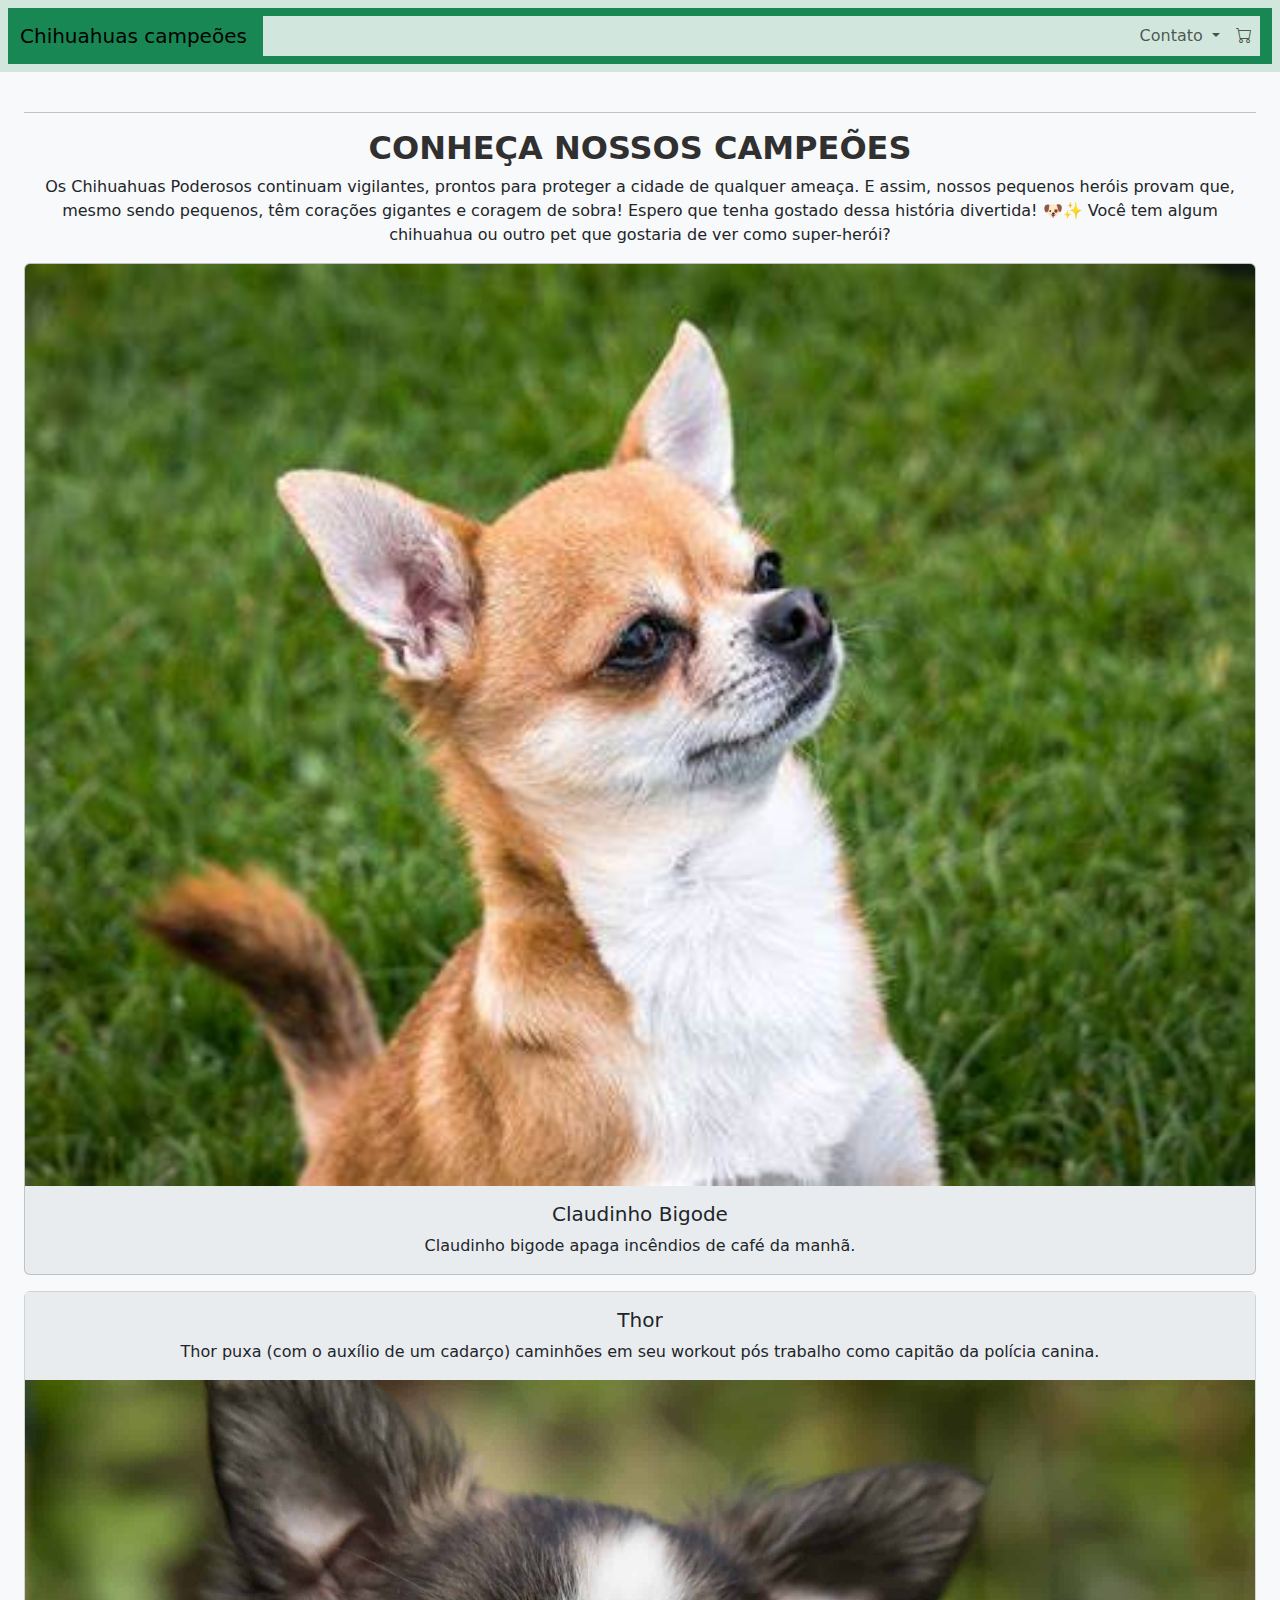
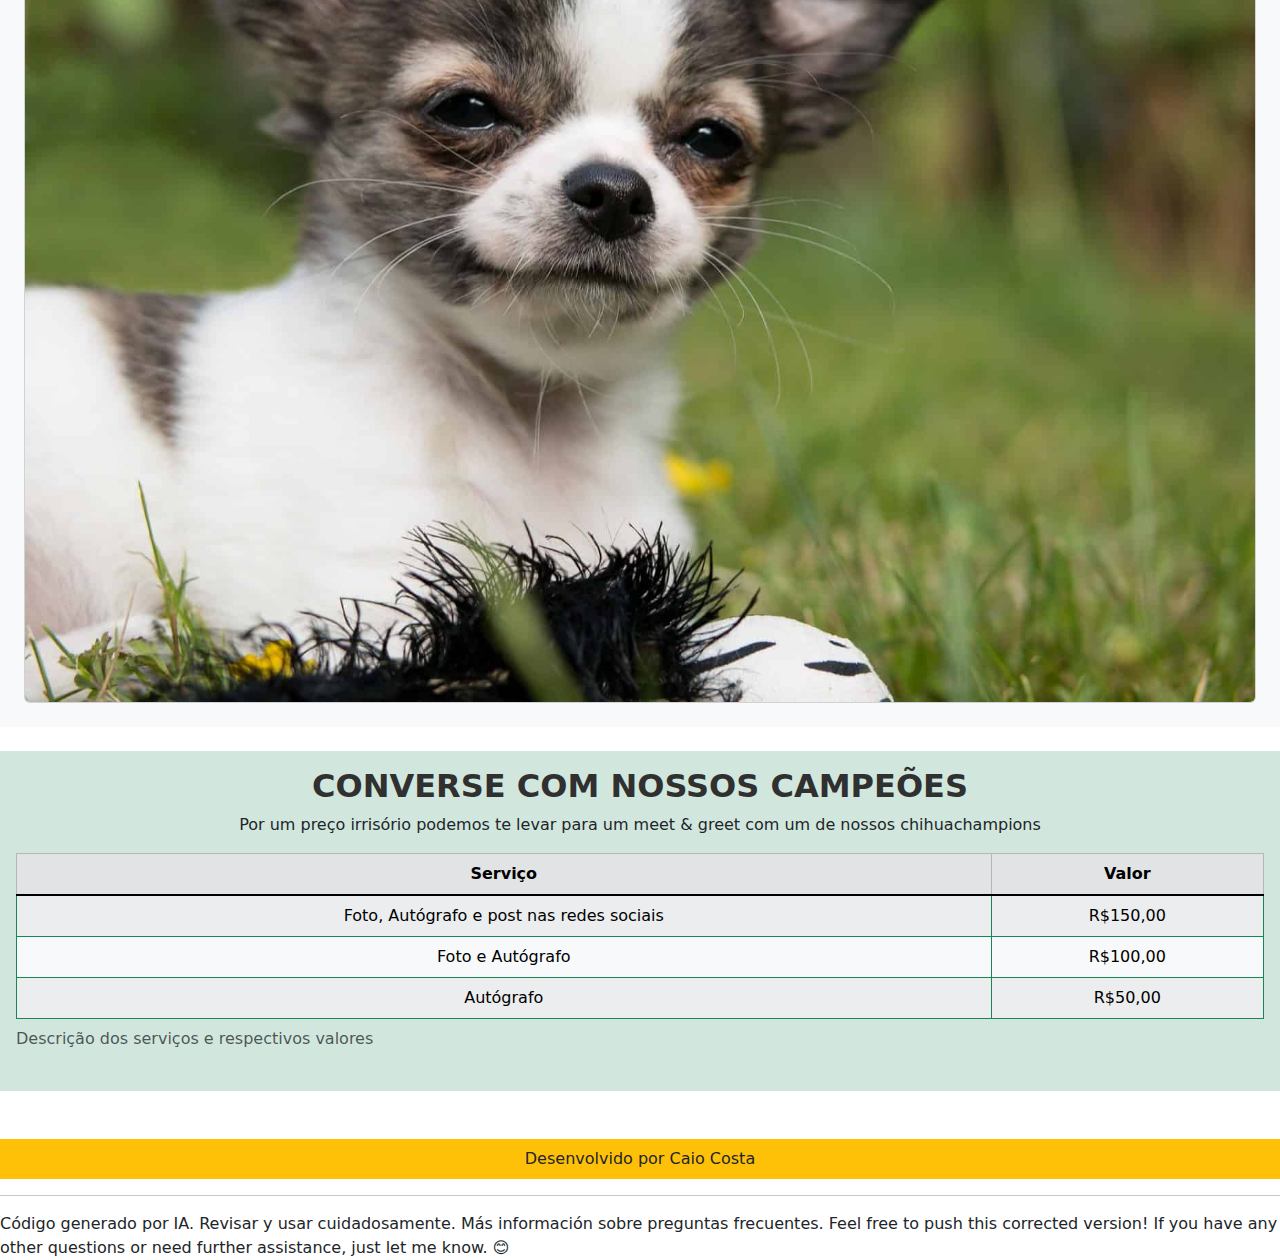
==== index.html @ 6e2e3a32 "code corrected" ====
<!DOCTYPE html>
<html lang="pt-BR">

<head>
    <meta charset="UTF-8">
    <meta name="viewport" content="width=device-width, initial-scale=1.0">
    <link href="https://cdn.jsdelivr.net/npm/bootstrap@5.3.3/dist/css/bootstrap.min.css" rel="stylesheet"
        integrity="sha384-QWTKZyjpPEjISv5WaRU9OFeRpok6YctnYmDr5pNlyT2bRjXh0JMhjY6hW+ALEwIH" crossorigin="anonymous">
    <link rel="stylesheet" href="https://cdn.jsdelivr.net/npm/bootstrap-icons@1.11.3/font/bootstrap-icons.min.css">
    <link rel="stylesheet" href="style.css">
    <title>Chihuahuas</title>
</head>

<body>
    <header class="container-fluid p-2 bg-success-subtle text-center">
        <nav class="navbar navbar-expand-lg bg-success">
            <div class="container-fluid">
                <a class="navbar-brand" href="#">Chihuahuas campeões</a>
                <button class="navbar-toggler" type="button" data-bs-toggle="collapse"
                    data-bs-target="#navbarSupportedContent" aria-controls="navbarSupportedContent"
                    aria-expanded="false" aria-label="Toggle navigation">
                    <span class="navbar-toggler-icon"></span>
                </button>
                <div class="collapse navbar-collapse justify-content-end bg-success-subtle" id="navbarSupportedContent">
                    <ul class="navbar-nav">
                        <li class="nav-item dropdown">
                            <a class="nav-link dropdown-toggle" href="#" role="button" data-bs-toggle="dropdown"
                                aria-expanded="false">
                                Contato
                            </a>
                            <ul class="dropdown-menu">
                                <li><a class="dropdown-item" href="#">Action</a></li>
                                <li><a class="dropdown-item" href="#">Another action</a></li>
                                <li>
                                    <hr class="dropdown-divider">
                                </li>
                                <li><a class="dropdown-item" href="#">Something else here</a></li>
                            </ul>
                        </li>
                        <li class="nav-item">
                            <a class="nav-link" href="#"><i class="bi bi-cart"></i></a>
                        </li>
                    </ul>
                </div>
            </div>
        </nav>
    </header>

    <section class="container-fluid bg-light text-center p-4">
        <hr>
        <h2>Conheça nossos campeões</h2>
        <p>
            Os Chihuahuas Poderosos continuam vigilantes, prontos para proteger a cidade de qualquer ameaça. E assim, nossos pequenos heróis provam que, mesmo sendo pequenos, têm corações gigantes e coragem de sobra!

            Espero que tenha gostado dessa história divertida! 🐶✨ Você tem algum chihuahua ou outro pet que gostaria de ver como super-herói?
        </p>
        <div class="card mb-3 bg-body-secondary">
            <img src="img/Pets/chihuahua-2.jpg" class="card-img-top" alt="...">
            <div class="card-body">
                <h5 class="card-title">Claudinho Bigode</h5>
                <p class="card-text">Claudinho bigode apaga incêndios de café da manhã.</p>
            </div>
        </div>
        <div class="card">
            <div class="card-body bg-body-secondary">
                <h5 class="card-title">Thor</h5>
                <p class="card-text">Thor puxa (com o auxílio de um cadarço) caminhões em seu workout pós trabalho como capitão da polícia canina.</p>
            </div>
            <img src="img/Pets/chihuahua-810789_1920.jpg" class="card-img-bottom" alt="...">
        </div>
    </section>
    <br>

    <section class="container-fluid bg-success-subtle text-center p-3">
        <h2>Converse com nossos campeões</h2>
        <p>Por um preço irrisório podemos te levar para um meet & greet com um de nossos chihuachampions</p>
        <table class="table table-light table-striped table-hover table-bordered border-success">
            <caption>Descrição dos serviços e respectivos valores</caption>
            <thead class="table-secondary">
                <tr>
                    <th>Serviço</th>
                    <th>Valor</th>
                </tr>
            </thead>
            <tbody class="table-group-divider">
                <tr>
                    <td>Foto, Autógrafo e post nas redes sociais</td>
                    <td>R$150,00</td>
                </tr>
                <tr>
                    <td>Foto e Autógrafo</td>
                    <td>R$100,00</td>
                </tr>
                <tr>
                    <td>Autógrafo</td>
                    <td>R$50,00</td>
                </tr>
            </tbody>
        </table>
    </section>

    <br>
    <br>

    <footer class="container-fluid bg-warning p-2 text-center">
        Desenvolvido por Caio Costa
    </footer>
    <hr>
    <script src="https://cdn.jsdelivr.net/npm/bootstrap@5.3.3/dist/js/bootstrap.bundle.min.js"
        integrity="sha384-YvpcrYf0tY3lHB60NNkmXc5s9fDVZLESaAA55NDzOxhy9GkcIdslK1eN7N6jIeHz"
        crossorigin="anonymous"></script>
</body>

</html>
Código generado por IA. Revisar y usar cuidadosamente. Más información sobre preguntas frecuentes.
Feel free to push this corrected version! If you have any other questions or need further assistance, just let me know. 😊
---- style.css ----
header{
    background-color: #f4511e;
}

h1{
    font-size: 63px;
    color: #303030;
    padding: 15px;
    color: whitesmoke;
    text-align: center;
}
h2{
    font-size: 24;
    text-transform: uppercase;
    color: #303030;
    font-weight: 600;

}

.carousel-caption h5{
    font-size: 80px;
    color: chocolate;
    text-shadow: 2px 2px 2px black;
}
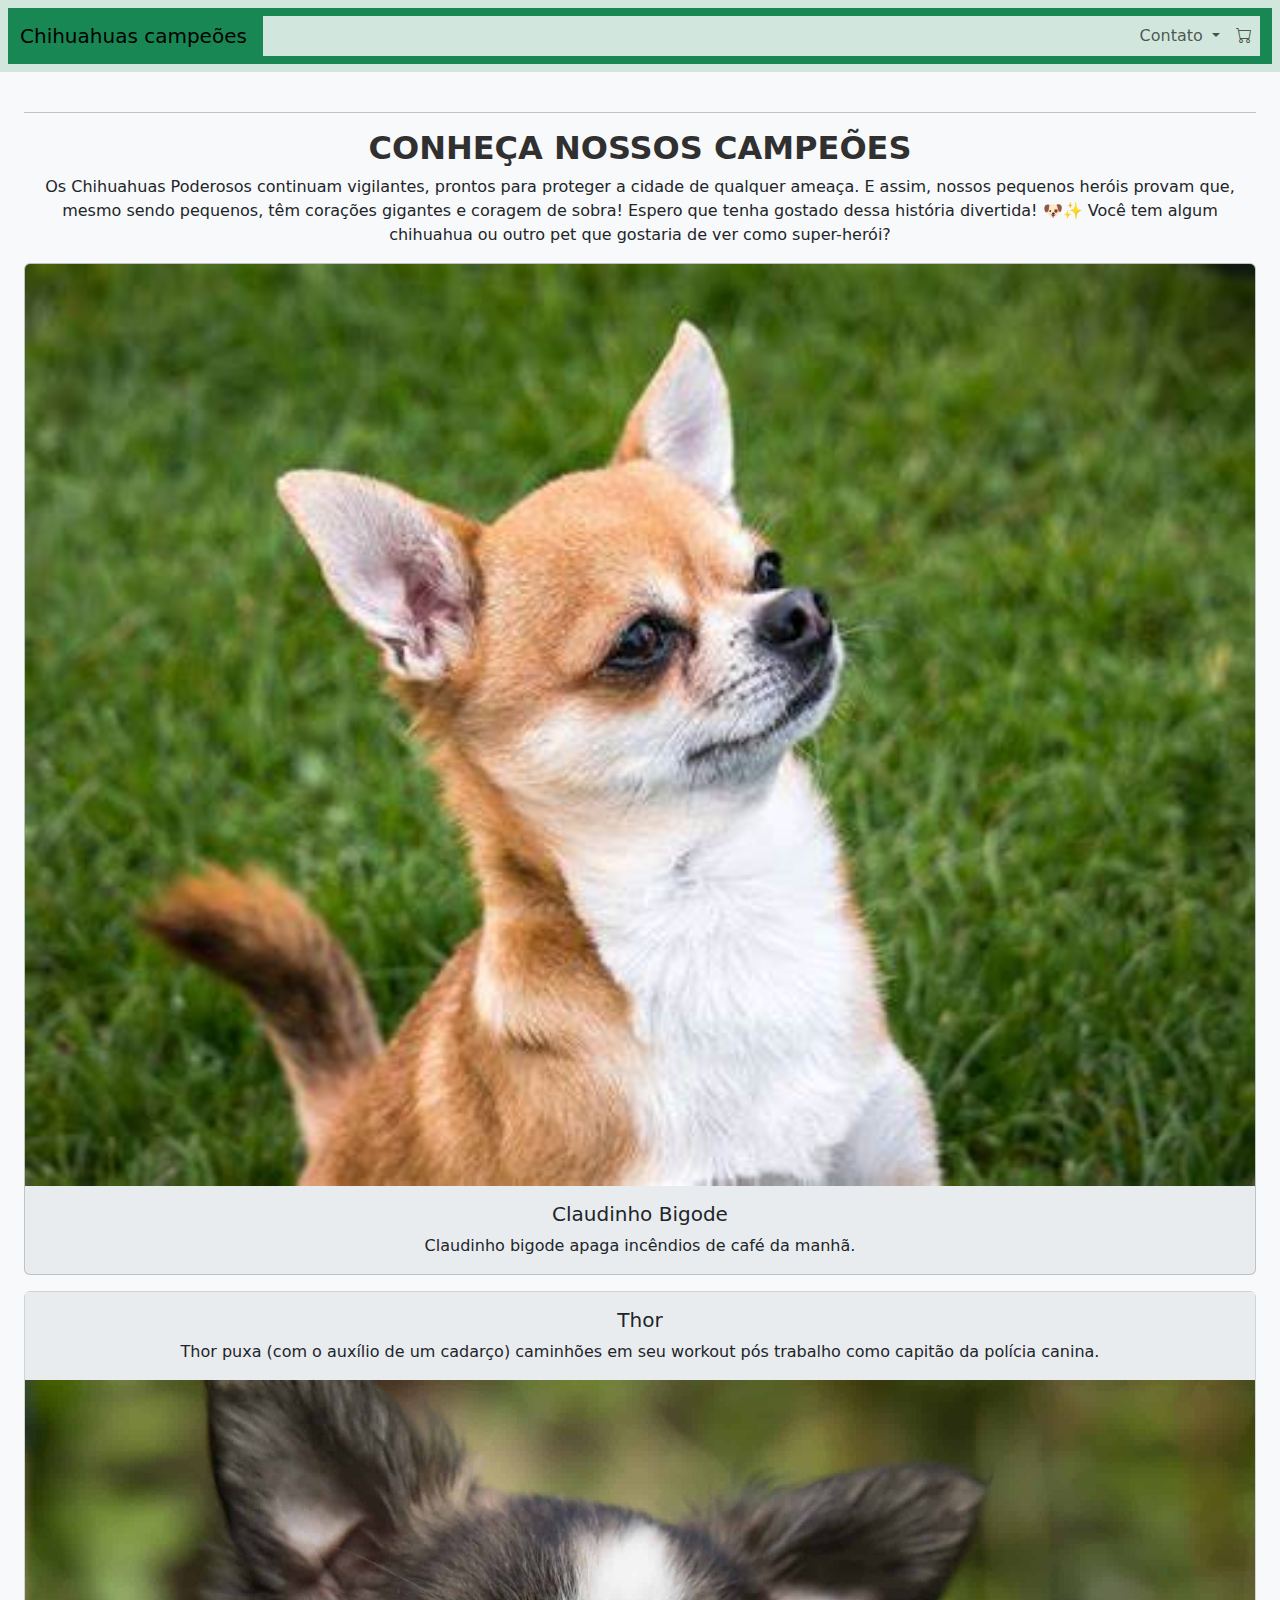
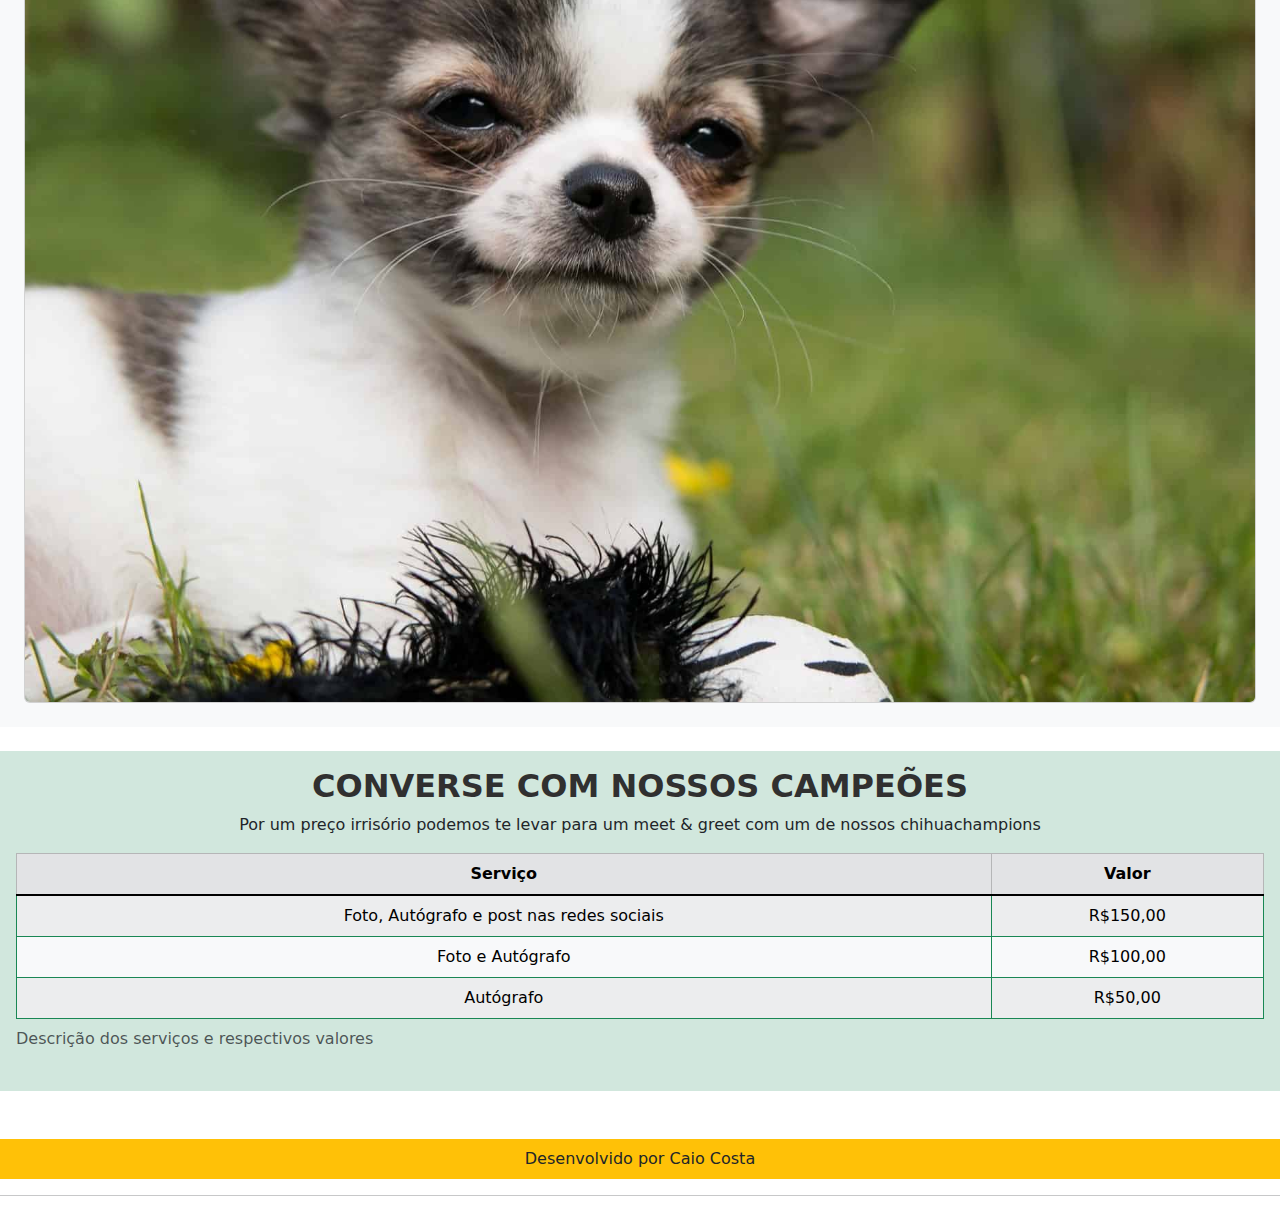
==== commit b00abf29: "Ajustado" ====
--- a/index.html
+++ b/index.html
@@ -111,6 +111,4 @@
         crossorigin="anonymous"></script>
 </body>
 
-</html>
-Código generado por IA. Revisar y usar cuidadosamente. Más información sobre preguntas frecuentes.
-Feel free to push this corrected version! If you have any other questions or need further assistance, just let me know. 😊+</html>